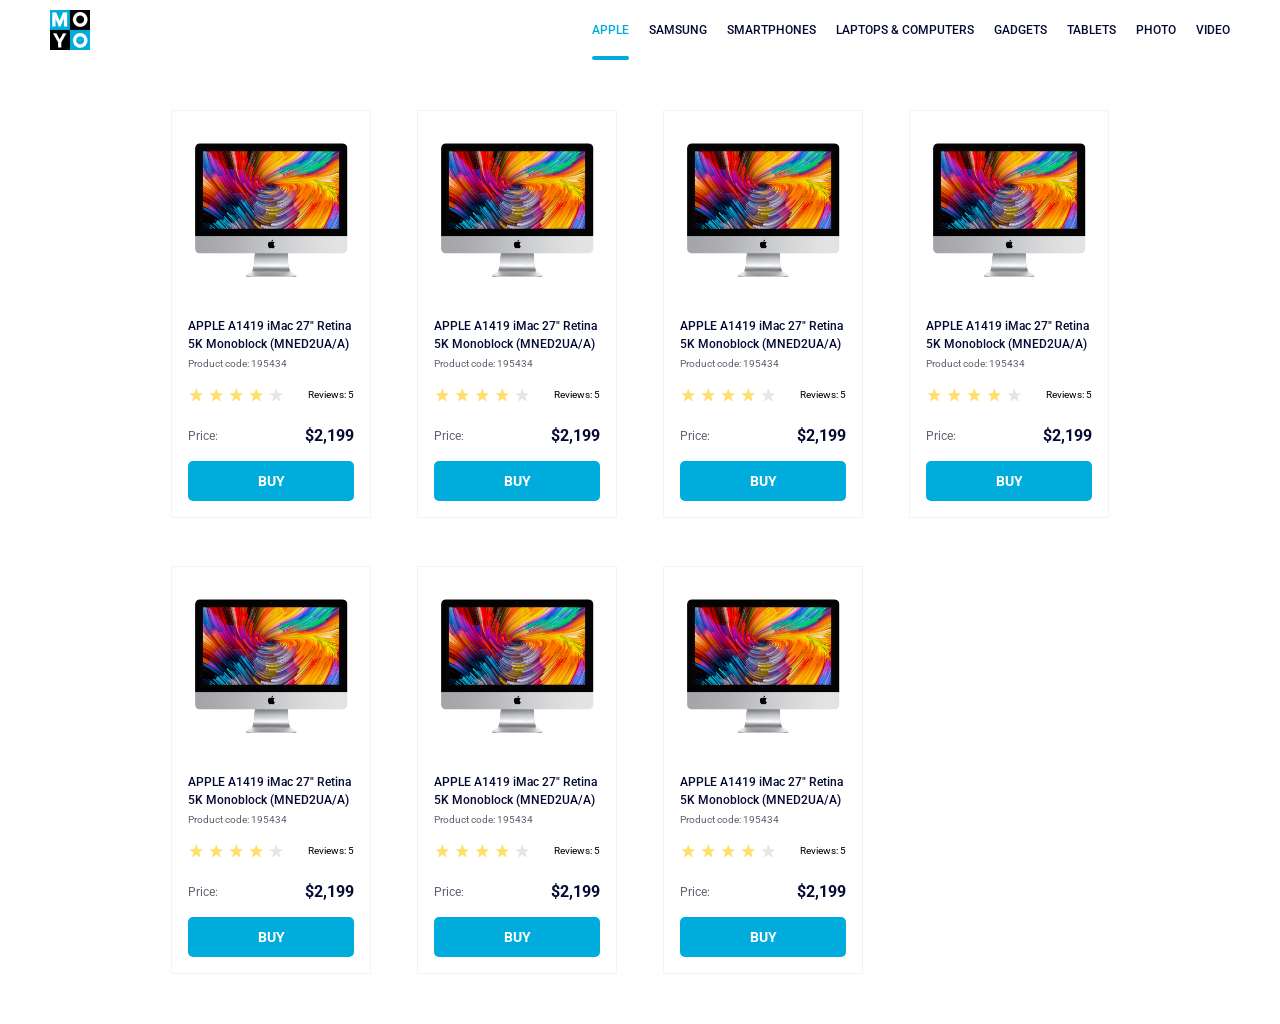
==== index.html @ 8d3b437b "make build" ====
<!doctype html><html lang="en"><head><meta charset="utf-8"><meta name="viewport" content="width=device-width, initial-scale=1.0"><title>Catalog</title><link rel="preconnect" href="https://fonts.gstatic.com"><link href="https://fonts.googleapis.com/css2?family=Roboto:wght@400;500;700&display=swap" rel="stylesheet"><link rel="stylesheet" href="index.3bb02baa.css"></head><body> <header class="header"> <a href="#logo"> <img src="logo.eddae0ff.png" alt="Company logo" class="logo"> </a> <nav> <ul class="nav"> <li class="nav__link"> <a class="is-active nav__link nav__link--item" href="#apple-section"> Apple </a> </li> <li class="nav__link"> <a class="nav__link nav__link--item" href="#samsung-section"> Samsung </a> </li> <li class="nav__link"> <a class="nav__link nav__link--item" href="#smartphones-section"> Smartphones </a> </li> <li class="nav__link"> <a class="nav__link nav__link--item nav__link--special" href="#laptops&computers-section" data-qa="hover"> Laptops & computers </a> </li> <li class="nav__link"> <a class="nav__link nav__link--item" href="#dargets-section"> Gadgets </a> </li> <li class="nav__link"> <a class="nav__link nav__link--item" href="#tables-section"> Tablets </a> </li> <li class="nav__link"> <a class="nav__link nav__link--item" href="#photo-section"> Photo </a> </li> <li class="nav__link"> <a class="nav__link nav__link--item" href="#video-section"> Video </a> </li> </ul> </nav> </header> <main class="main"> <div class="catalog"> <div class="card" data-qa="card"> <img src="imac.202c52ff.jpeg" alt="Product" class="card__image"> <div class="card__information"> <h1 class="card__title"> APPLE A1419 iMac 27" Retina 5K Monoblock (MNED2UA/A) </h1> <p class="card__subtitle">Product code: 195434</p> <div class="card__reviews"> <div class="stars stars--4"> <div class="stars__star"></div> <div class="stars__star"></div> <div class="stars__star"></div> <div class="stars__star"></div> <div class="stars__star"></div> </div> <p class="card__reviews-text">Reviews: 5</p> </div> <div class="card__price"> <p class="card__price-title">Price:</p> <p class="card__price-subtitle">$2,199</p> </div> <a href="#" class="card__button" data-qa="card-hover"> Buy </a> </div> </div> <div class="card" data-qa="card"> <img src="imac.202c52ff.jpeg" alt="Product" class="card__image"> <div class="card__information"> <h1 class="card__title"> APPLE A1419 iMac 27" Retina 5K Monoblock (MNED2UA/A) </h1> <p class="card__subtitle">Product code: 195434</p> <div class="card__reviews"> <div class="stars stars--4"> <div class="stars__star"></div> <div class="stars__star"></div> <div class="stars__star"></div> <div class="stars__star"></div> <div class="stars__star"></div> </div> <p class="card__reviews-text">Reviews: 5</p> </div> <div class="card__price"> <p class="card__price-title">Price:</p> <p class="card__price-subtitle">$2,199</p> </div> <a href="#" class="card__button" data-qa="card-hover"> Buy </a> </div> </div> <div class="card" data-qa="card"> <img src="imac.202c52ff.jpeg" alt="Product" class="card__image"> <div class="card__information"> <h1 class="card__title"> APPLE A1419 iMac 27" Retina 5K Monoblock (MNED2UA/A) </h1> <p class="card__subtitle">Product code: 195434</p> <div class="card__reviews"> <div class="stars stars--4"> <div class="stars__star"></div> <div class="stars__star"></div> <div class="stars__star"></div> <div class="stars__star"></div> <div class="stars__star"></div> </div> <p class="card__reviews-text">Reviews: 5</p> </div> <div class="card__price"> <p class="card__price-title">Price:</p> <p class="card__price-subtitle">$2,199</p> </div> <a href="#" class="card__button" data-qa="card-hover"> Buy </a> </div> </div> <div class="card" data-qa="card"> <img src="imac.202c52ff.jpeg" alt="Product" class="card__image"> <div class="card__information"> <h1 class="card__title"> APPLE A1419 iMac 27" Retina 5K Monoblock (MNED2UA/A) </h1> <p class="card__subtitle">Product code: 195434</p> <div class="card__reviews"> <div class="stars stars--4"> <div class="stars__star"></div> <div class="stars__star"></div> <div class="stars__star"></div> <div class="stars__star"></div> <div class="stars__star"></div> </div> <p class="card__reviews-text">Reviews: 5</p> </div> <div class="card__price"> <p class="card__price-title">Price:</p> <p class="card__price-subtitle">$2,199</p> </div> <a href="#" class="card__button" data-qa="card-hover"> Buy </a> </div> </div> <div class="card" data-qa="card"> <img src="imac.202c52ff.jpeg" alt="Product" class="card__image"> <div class="card__information"> <h1 class="card__title"> APPLE A1419 iMac 27" Retina 5K Monoblock (MNED2UA/A) </h1> <p class="card__subtitle">Product code: 195434</p> <div class="card__reviews"> <div class="stars stars--4"> <div class="stars__star"></div> <div class="stars__star"></div> <div class="stars__star"></div> <div class="stars__star"></div> <div class="stars__star"></div> </div> <p class="card__reviews-text">Reviews: 5</p> </div> <div class="card__price"> <p class="card__price-title">Price:</p> <p class="card__price-subtitle">$2,199</p> </div> <a href="#" class="card__button" data-qa="card-hover"> Buy </a> </div> </div> <div class="card" data-qa="card"> <img src="imac.202c52ff.jpeg" alt="Product" class="card__image"> <div class="card__information"> <h1 class="card__title"> APPLE A1419 iMac 27" Retina 5K Monoblock (MNED2UA/A) </h1> <p class="card__subtitle">Product code: 195434</p> <div class="card__reviews"> <div class="stars stars--4"> <div class="stars__star"></div> <div class="stars__star"></div> <div class="stars__star"></div> <div class="stars__star"></div> <div class="stars__star"></div> </div> <p class="card__reviews-text">Reviews: 5</p> </div> <div class="card__price"> <p class="card__price-title">Price:</p> <p class="card__price-subtitle">$2,199</p> </div> <a href="#" class="card__button" data-qa="card-hover"> Buy </a> </div> </div> <div class="card" data-qa="card"> <img src="imac.202c52ff.jpeg" alt="Product" class="card__image"> <div class="card__information"> <h1 class="card__title"> APPLE A1419 iMac 27" Retina 5K Monoblock (MNED2UA/A) </h1> <p class="card__subtitle">Product code: 195434</p> <div class="card__reviews"> <div class="stars stars--4"> <div class="stars__star"></div> <div class="stars__star"></div> <div class="stars__star"></div> <div class="stars__star"></div> <div class="stars__star"></div> </div> <p class="card__reviews-text">Reviews: 5</p> </div> <div class="card__price"> <p class="card__price-title">Price:</p> <p class="card__price-subtitle">$2,199</p> </div> <a href="#" class="card__button" data-qa="card-hover"> Buy </a> </div> </div> </div> </main> </body></html>
---- index.3bb02baa.css ----
.nav__link--item{color:#060b35;text-transform:uppercase;justify-content:center;align-items:center;height:60px;text-decoration:none;display:flex}.header{justify-content:space-between;align-items:center;padding:0 50px;display:flex}.logo{height:auto;display:block}ul{margin:0;padding:0;list-style:none}.nav{display:flex}.nav__link{margin:0 10px;font-size:12px;position:relative}.is-active{color:#00acdc}.nav__link--item.is-active:after{content:"";background-color:#00acdc;border-radius:12px;width:100%;height:4px;position:absolute;bottom:0}.nav__link:first-child{margin-left:0}.nav__link:last-child{margin-right:0}.nav__link--item:hover{color:#00acdc}.card{z-index:1;background-color:#fff;border:1px solid #f3f3f3;flex-direction:column;width:200px;font-family:Roboto,serif;font-weight:400;transition:transform .3s,color .3s,background-color .3s;display:flex;position:relative}.card__image{width:160px;height:134px;margin:32px 19px 40px}.card__information{padding:0 16px 16px}.card__title{color:#060b35;margin:0 0 4px;font-size:12px;font-weight:500;line-height:18px}.card__subtitle{color:#616070;margin-bottom:16px;font-size:10px;line-height:14px}.card__reviews{justify-content:space-between;align-items:center;margin-bottom:24px;display:flex}.card__reviews-text{font-size:10px;line-height:14px}.card__price{justify-content:space-between;align-items:center;margin-bottom:16px;display:flex}.card__price-title{color:#616070;font-size:12px;line-height:18px}.card__price-subtitle{color:#060b35;font-size:16px;font-weight:700;line-height:18px}.card__button{text-transform:uppercase;color:#fff;background-color:#00acdc;border-radius:5px;justify-content:center;align-items:center;width:166px;height:40px;font-size:14px;font-weight:700;line-height:16px;text-decoration:none;transition:color .3s,background-color .3s,transform .3s;display:flex}.card__button:hover{color:#00acdc;background-color:#fff;border:1px solid #00acdc}.card:hover{z-index:2;transform:scale(1.2)}.card:hover .card__title{color:#34568b}.catalog{grid-template-columns:repeat(1,200px);justify-content:center;gap:48px 46px;padding:50px 40px;display:grid}@media (width>=488px){.catalog{grid-template-columns:repeat(2,200px)}}@media (width>=768px){.catalog{grid-template-columns:repeat(3,200px)}}@media (width>=1024px){.catalog{grid-template-columns:repeat(4,200px)}}.stars{display:flex}.stars__star{background-image:url(star.822d561e.svg);background-position:50%;background-repeat:no-repeat;width:16px;height:16px;margin-right:4px}.stars__star:last-child{margin-right:0}.stars--1 .stars__star:nth-child(-n+1),.stars--2 .stars__star:nth-child(-n+2),.stars--3 .stars__star:nth-child(-n+3),.stars--4 .stars__star:nth-child(-n+4),.stars--5 .stars__star:nth-child(-n+5){background-image:url(star-active.edda4c43.svg)}*{box-sizing:border-box;margin:0;padding:0}html{font-family:Roboto,system-ui,-apple-system,Segoe UI,Helvetica,Arial,sans-serif;font-style:normal;font-weight:500}
/*# sourceMappingURL=index.3bb02baa.css.map */
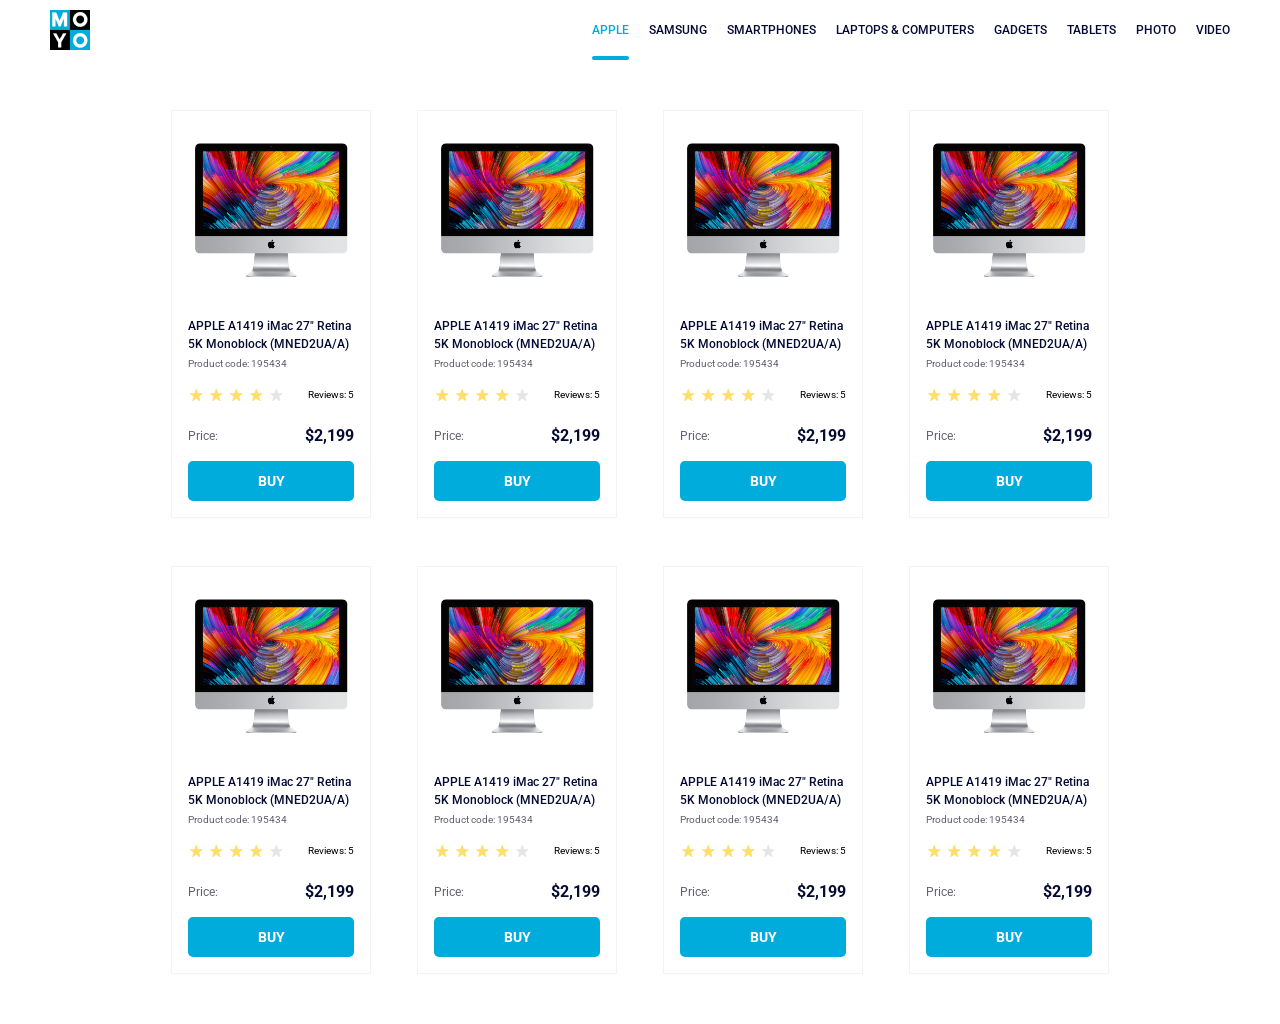
==== commit 0b938345: "Updates" ====
--- a/index.html
+++ b/index.html
@@ -1 +1 @@
-<!doctype html><html lang="en"><head><meta charset="utf-8"><meta name="viewport" content="width=device-width, initial-scale=1.0"><title>Catalog</title><link rel="preconnect" href="https://fonts.gstatic.com"><link href="https://fonts.googleapis.com/css2?family=Roboto:wght@400;500;700&display=swap" rel="stylesheet"><link rel="stylesheet" href="index.3bb02baa.css"></head><body> <header class="header"> <a href="#logo"> <img src="logo.eddae0ff.png" alt="Company logo" class="logo"> </a> <nav> <ul class="nav"> <li class="nav__link"> <a class="is-active nav__link nav__link--item" href="#apple-section"> Apple </a> </li> <li class="nav__link"> <a class="nav__link nav__link--item" href="#samsung-section"> Samsung </a> </li> <li class="nav__link"> <a class="nav__link nav__link--item" href="#smartphones-section"> Smartphones </a> </li> <li class="nav__link"> <a class="nav__link nav__link--item nav__link--special" href="#laptops&computers-section" data-qa="hover"> Laptops & computers </a> </li> <li class="nav__link"> <a class="nav__link nav__link--item" href="#dargets-section"> Gadgets </a> </li> <li class="nav__link"> <a class="nav__link nav__link--item" href="#tables-section"> Tablets </a> </li> <li class="nav__link"> <a class="nav__link nav__link--item" href="#photo-section"> Photo </a> </li> <li class="nav__link"> <a class="nav__link nav__link--item" href="#video-section"> Video </a> </li> </ul> </nav> </header> <main class="main"> <div class="catalog"> <div class="card" data-qa="card"> <img src="imac.202c52ff.jpeg" alt="Product" class="card__image"> <div class="card__information"> <h1 class="card__title"> APPLE A1419 iMac 27" Retina 5K Monoblock (MNED2UA/A) </h1> <p class="card__subtitle">Product code: 195434</p> <div class="card__reviews"> <div class="stars stars--4"> <div class="stars__star"></div> <div class="stars__star"></div> <div class="stars__star"></div> <div class="stars__star"></div> <div class="stars__star"></div> </div> <p class="card__reviews-text">Reviews: 5</p> </div> <div class="card__price"> <p class="card__price-title">Price:</p> <p class="card__price-subtitle">$2,199</p> </div> <a href="#" class="card__button" data-qa="card-hover"> Buy </a> </div> </div> <div class="card" data-qa="card"> <img src="imac.202c52ff.jpeg" alt="Product" class="card__image"> <div class="card__information"> <h1 class="card__title"> APPLE A1419 iMac 27" Retina 5K Monoblock (MNED2UA/A) </h1> <p class="card__subtitle">Product code: 195434</p> <div class="card__reviews"> <div class="stars stars--4"> <div class="stars__star"></div> <div class="stars__star"></div> <div class="stars__star"></div> <div class="stars__star"></div> <div class="stars__star"></div> </div> <p class="card__reviews-text">Reviews: 5</p> </div> <div class="card__price"> <p class="card__price-title">Price:</p> <p class="card__price-subtitle">$2,199</p> </div> <a href="#" class="card__button" data-qa="card-hover"> Buy </a> </div> </div> <div class="card" data-qa="card"> <img src="imac.202c52ff.jpeg" alt="Product" class="card__image"> <div class="card__information"> <h1 class="card__title"> APPLE A1419 iMac 27" Retina 5K Monoblock (MNED2UA/A) </h1> <p class="card__subtitle">Product code: 195434</p> <div class="card__reviews"> <div class="stars stars--4"> <div class="stars__star"></div> <div class="stars__star"></div> <div class="stars__star"></div> <div class="stars__star"></div> <div class="stars__star"></div> </div> <p class="card__reviews-text">Reviews: 5</p> </div> <div class="card__price"> <p class="card__price-title">Price:</p> <p class="card__price-subtitle">$2,199</p> </div> <a href="#" class="card__button" data-qa="card-hover"> Buy </a> </div> </div> <div class="card" data-qa="card"> <img src="imac.202c52ff.jpeg" alt="Product" class="card__image"> <div class="card__information"> <h1 class="card__title"> APPLE A1419 iMac 27" Retina 5K Monoblock (MNED2UA/A) </h1> <p class="card__subtitle">Product code: 195434</p> <div class="card__reviews"> <div class="stars stars--4"> <div class="stars__star"></div> <div class="stars__star"></div> <div class="stars__star"></div> <div class="stars__star"></div> <div class="stars__star"></div> </div> <p class="card__reviews-text">Reviews: 5</p> </div> <div class="card__price"> <p class="card__price-title">Price:</p> <p class="card__price-subtitle">$2,199</p> </div> <a href="#" class="card__button" data-qa="card-hover"> Buy </a> </div> </div> <div class="card" data-qa="card"> <img src="imac.202c52ff.jpeg" alt="Product" class="card__image"> <div class="card__information"> <h1 class="card__title"> APPLE A1419 iMac 27" Retina 5K Monoblock (MNED2UA/A) </h1> <p class="card__subtitle">Product code: 195434</p> <div class="card__reviews"> <div class="stars stars--4"> <div class="stars__star"></div> <div class="stars__star"></div> <div class="stars__star"></div> <div class="stars__star"></div> <div class="stars__star"></div> </div> <p class="card__reviews-text">Reviews: 5</p> </div> <div class="card__price"> <p class="card__price-title">Price:</p> <p class="card__price-subtitle">$2,199</p> </div> <a href="#" class="card__button" data-qa="card-hover"> Buy </a> </div> </div> <div class="card" data-qa="card"> <img src="imac.202c52ff.jpeg" alt="Product" class="card__image"> <div class="card__information"> <h1 class="card__title"> APPLE A1419 iMac 27" Retina 5K Monoblock (MNED2UA/A) </h1> <p class="card__subtitle">Product code: 195434</p> <div class="card__reviews"> <div class="stars stars--4"> <div class="stars__star"></div> <div class="stars__star"></div> <div class="stars__star"></div> <div class="stars__star"></div> <div class="stars__star"></div> </div> <p class="card__reviews-text">Reviews: 5</p> </div> <div class="card__price"> <p class="card__price-title">Price:</p> <p class="card__price-subtitle">$2,199</p> </div> <a href="#" class="card__button" data-qa="card-hover"> Buy </a> </div> </div> <div class="card" data-qa="card"> <img src="imac.202c52ff.jpeg" alt="Product" class="card__image"> <div class="card__information"> <h1 class="card__title"> APPLE A1419 iMac 27" Retina 5K Monoblock (MNED2UA/A) </h1> <p class="card__subtitle">Product code: 195434</p> <div class="card__reviews"> <div class="stars stars--4"> <div class="stars__star"></div> <div class="stars__star"></div> <div class="stars__star"></div> <div class="stars__star"></div> <div class="stars__star"></div> </div> <p class="card__reviews-text">Reviews: 5</p> </div> <div class="card__price"> <p class="card__price-title">Price:</p> <p class="card__price-subtitle">$2,199</p> </div> <a href="#" class="card__button" data-qa="card-hover"> Buy </a> </div> </div> </div> </main> </body></html>+<!doctype html><html lang="en"><head><meta charset="utf-8"><meta name="viewport" content="width=device-width, initial-scale=1.0"><title>Catalog</title><link rel="preconnect" href="https://fonts.gstatic.com"><link href="https://fonts.googleapis.com/css2?family=Roboto:wght@400;500;700&display=swap" rel="stylesheet"><link rel="stylesheet" href="index.5e6d4b41.css"></head><body class="page"> <header class="header"> <a href="#logo"> <img src="logo.eddae0ff.png" alt="Company logo" class="header__logo"> </a> <nav> <ul class="nav"> <li class="nav__link"> <a class="is-active nav__link nav__link--item" href="#apple-section"> Apple </a> </li> <li class="nav__link"> <a class="nav__link nav__link--item" href="#samsung-section"> Samsung </a> </li> <li class="nav__link"> <a class="nav__link nav__link--item" href="#smartphones-section"> Smartphones </a> </li> <li class="nav__link"> <a class="nav__link nav__link--item nav__link--special" href="#laptops&computers-section" data-qa="nav-hover"> Laptops & computers </a> </li> <li class="nav__link"> <a class="nav__link nav__link--item" href="#dargets-section"> Gadgets </a> </li> <li class="nav__link"> <a class="nav__link nav__link--item" href="#tables-section"> Tablets </a> </li> <li class="nav__link"> <a class="nav__link nav__link--item" href="#photo-section"> Photo </a> </li> <li class="nav__link"> <a class="nav__link nav__link--item" href="#video-section"> Video </a> </li> </ul> </nav> </header> <main class="main"> <div class="catalog"> <div class="card" data-qa="card"> <img src="imac.202c52ff.jpeg" alt="Product" class="card__image"> <div class="card__information"> <h1 class="card__title"> APPLE A1419 iMac 27" Retina 5K Monoblock (MNED2UA/A) </h1> <p class="card__subtitle">Product code: 195434</p> <div class="card__reviews"> <div class="stars stars--4"> <div class="stars__star"></div> <div class="stars__star"></div> <div class="stars__star"></div> <div class="stars__star"></div> <div class="stars__star"></div> </div> <p class="card__reviews-text">Reviews: 5</p> </div> <div class="card__price"> <p class="card__price-title">Price:</p> <p class="card__price-subtitle">$2,199</p> </div> <a href="#" class="card__button" data-qa="card-hover"> Buy </a> </div> </div> <div class="card"> <img src="imac.202c52ff.jpeg" alt="Product" class="card__image"> <div class="card__information"> <h1 class="card__title"> APPLE A1419 iMac 27" Retina 5K Monoblock (MNED2UA/A) </h1> <p class="card__subtitle">Product code: 195434</p> <div class="card__reviews"> <div class="stars stars--4"> <div class="stars__star"></div> <div class="stars__star"></div> <div class="stars__star"></div> <div class="stars__star"></div> <div class="stars__star"></div> </div> <p class="card__reviews-text">Reviews: 5</p> </div> <div class="card__price"> <p class="card__price-title">Price:</p> <p class="card__price-subtitle">$2,199</p> </div> <a href="#" class="card__button"> Buy </a> </div> </div> <div class="card"> <img src="imac.202c52ff.jpeg" alt="Product" class="card__image"> <div class="card__information"> <h1 class="card__title"> APPLE A1419 iMac 27" Retina 5K Monoblock (MNED2UA/A) </h1> <p class="card__subtitle">Product code: 195434</p> <div class="card__reviews"> <div class="stars stars--4"> <div class="stars__star"></div> <div class="stars__star"></div> <div class="stars__star"></div> <div class="stars__star"></div> <div class="stars__star"></div> </div> <p class="card__reviews-text">Reviews: 5</p> </div> <div class="card__price"> <p class="card__price-title">Price:</p> <p class="card__price-subtitle">$2,199</p> </div> <a href="#" class="card__button"> Buy </a> </div> </div> <div class="card"> <img src="imac.202c52ff.jpeg" alt="Product" class="card__image"> <div class="card__information"> <h1 class="card__title"> APPLE A1419 iMac 27" Retina 5K Monoblock (MNED2UA/A) </h1> <p class="card__subtitle">Product code: 195434</p> <div class="card__reviews"> <div class="stars stars--4"> <div class="stars__star"></div> <div class="stars__star"></div> <div class="stars__star"></div> <div class="stars__star"></div> <div class="stars__star"></div> </div> <p class="card__reviews-text">Reviews: 5</p> </div> <div class="card__price"> <p class="card__price-title">Price:</p> <p class="card__price-subtitle">$2,199</p> </div> <a href="#" class="card__button"> Buy </a> </div> </div> <div class="card"> <img src="imac.202c52ff.jpeg" alt="Product" class="card__image"> <div class="card__information"> <h1 class="card__title"> APPLE A1419 iMac 27" Retina 5K Monoblock (MNED2UA/A) </h1> <p class="card__subtitle">Product code: 195434</p> <div class="card__reviews"> <div class="stars stars--4"> <div class="stars__star"></div> <div class="stars__star"></div> <div class="stars__star"></div> <div class="stars__star"></div> <div class="stars__star"></div> </div> <p class="card__reviews-text">Reviews: 5</p> </div> <div class="card__price"> <p class="card__price-title">Price:</p> <p class="card__price-subtitle">$2,199</p> </div> <a href="#" class="card__button"> Buy </a> </div> </div> <div class="card"> <img src="imac.202c52ff.jpeg" alt="Product" class="card__image"> <div class="card__information"> <h1 class="card__title"> APPLE A1419 iMac 27" Retina 5K Monoblock (MNED2UA/A) </h1> <p class="card__subtitle">Product code: 195434</p> <div class="card__reviews"> <div class="stars stars--4"> <div class="stars__star"></div> <div class="stars__star"></div> <div class="stars__star"></div> <div class="stars__star"></div> <div class="stars__star"></div> </div> <p class="card__reviews-text">Reviews: 5</p> </div> <div class="card__price"> <p class="card__price-title">Price:</p> <p class="card__price-subtitle">$2,199</p> </div> <a href="#" class="card__button"> Buy </a> </div> </div> <div class="card"> <img src="imac.202c52ff.jpeg" alt="Product" class="card__image"> <div class="card__information"> <h1 class="card__title"> APPLE A1419 iMac 27" Retina 5K Monoblock (MNED2UA/A) </h1> <p class="card__subtitle">Product code: 195434</p> <div class="card__reviews"> <div class="stars stars--4"> <div class="stars__star"></div> <div class="stars__star"></div> <div class="stars__star"></div> <div class="stars__star"></div> <div class="stars__star"></div> </div> <p class="card__reviews-text">Reviews: 5</p> </div> <div class="card__price"> <p class="card__price-title">Price:</p> <p class="card__price-subtitle">$2,199</p> </div> <a href="#" class="card__button"> Buy </a> </div> </div> <div class="card"> <img src="imac.202c52ff.jpeg" alt="Product" class="card__image"> <div class="card__information"> <h1 class="card__title"> APPLE A1419 iMac 27" Retina 5K Monoblock (MNED2UA/A) </h1> <p class="card__subtitle">Product code: 195434</p> <div class="card__reviews"> <div class="stars stars--4"> <div class="stars__star"></div> <div class="stars__star"></div> <div class="stars__star"></div> <div class="stars__star"></div> <div class="stars__star"></div> </div> <p class="card__reviews-text">Reviews: 5</p> </div> <div class="card__price"> <p class="card__price-title">Price:</p> <p class="card__price-subtitle">$2,199</p> </div> <a href="#" class="card__button"> Buy </a> </div> </div> </div> </main> </body></html>
--- a/index.5e6d4b41.css
+++ b/index.5e6d4b41.css
@@ -0,0 +1,2 @@
+.nav__link--item{color:#060b35;text-transform:uppercase;justify-content:center;align-items:center;height:60px;text-decoration:none;display:flex}.header{justify-content:space-between;align-items:center;padding:0 50px;display:flex}.header__logo{height:auto;display:block}ul{margin:0;padding:0;list-style:none}.nav{display:flex}.nav__link{margin:0 10px;font-size:12px;position:relative}.is-active{color:#00acdc}.nav__link--item.is-active:after{content:"";background-color:#00acdc;border-radius:12px;width:100%;height:4px;position:absolute;bottom:0}.nav__link:first-child{margin-left:0}.nav__link:last-child{margin-right:0}.nav__link--item:hover{color:#00acdc}.card{z-index:1;background-color:#fff;border:1px solid #f3f3f3;flex-direction:column;width:200px;font-family:Roboto,serif;font-weight:400;transition:transform .3s,color .3s,background-color .3s;display:flex;position:relative}.card__image{width:160px;height:134px;margin:32px 19px 40px}.card__information{padding:0 16px 16px}.card__title{color:#060b35;margin:0 0 4px;font-size:12px;font-weight:500;line-height:18px}.card__subtitle{color:#616070;margin-bottom:16px;font-size:10px;line-height:14px}.card__reviews{justify-content:space-between;align-items:center;margin-bottom:24px;display:flex}.card__reviews-text{font-size:10px;line-height:14px}.card__price{justify-content:space-between;align-items:center;margin-bottom:16px;display:flex}.card__price-title{color:#616070;font-size:12px;line-height:18px}.card__price-subtitle{color:#060b35;font-size:16px;font-weight:700;line-height:18px}.card__button{text-transform:uppercase;color:#fff;background-color:#00acdc;border-radius:5px;justify-content:center;align-items:center;width:166px;height:40px;font-size:14px;font-weight:700;line-height:16px;text-decoration:none;transition:color .3s,background-color .3s,transform .3s;display:flex}.card__button:hover{color:#00acdc;background-color:#fff;border:1px solid #00acdc}.card:hover{z-index:2;transform:scale(1.2)}.card:hover .card__title{color:#34568b}.catalog{grid-template-columns:repeat(1,200px);justify-content:center;gap:48px 46px;padding:50px 40px;display:grid}@media (width>=488px){.catalog{grid-template-columns:repeat(2,200px)}}@media (width>=768px){.catalog{grid-template-columns:repeat(3,200px)}}@media (width>=1024px){.catalog{grid-template-columns:repeat(4,200px)}}.stars{display:flex}.stars__star{background-image:url(star.822d561e.svg);background-position:50%;background-repeat:no-repeat;width:16px;height:16px;margin-right:4px}.stars__star:last-child{margin-right:0}.stars--1 .stars__star:nth-child(-n+1),.stars--2 .stars__star:nth-child(-n+2),.stars--3 .stars__star:nth-child(-n+3),.stars--4 .stars__star:nth-child(-n+4),.stars--5 .stars__star:nth-child(-n+5){background-image:url(star-active.edda4c43.svg)}*{box-sizing:border-box;margin:0;padding:0}.page{font-family:Roboto,system-ui,-apple-system,Segoe UI,Helvetica,Arial,sans-serif;font-style:normal;font-weight:500}
+/*# sourceMappingURL=index.5e6d4b41.css.map */
